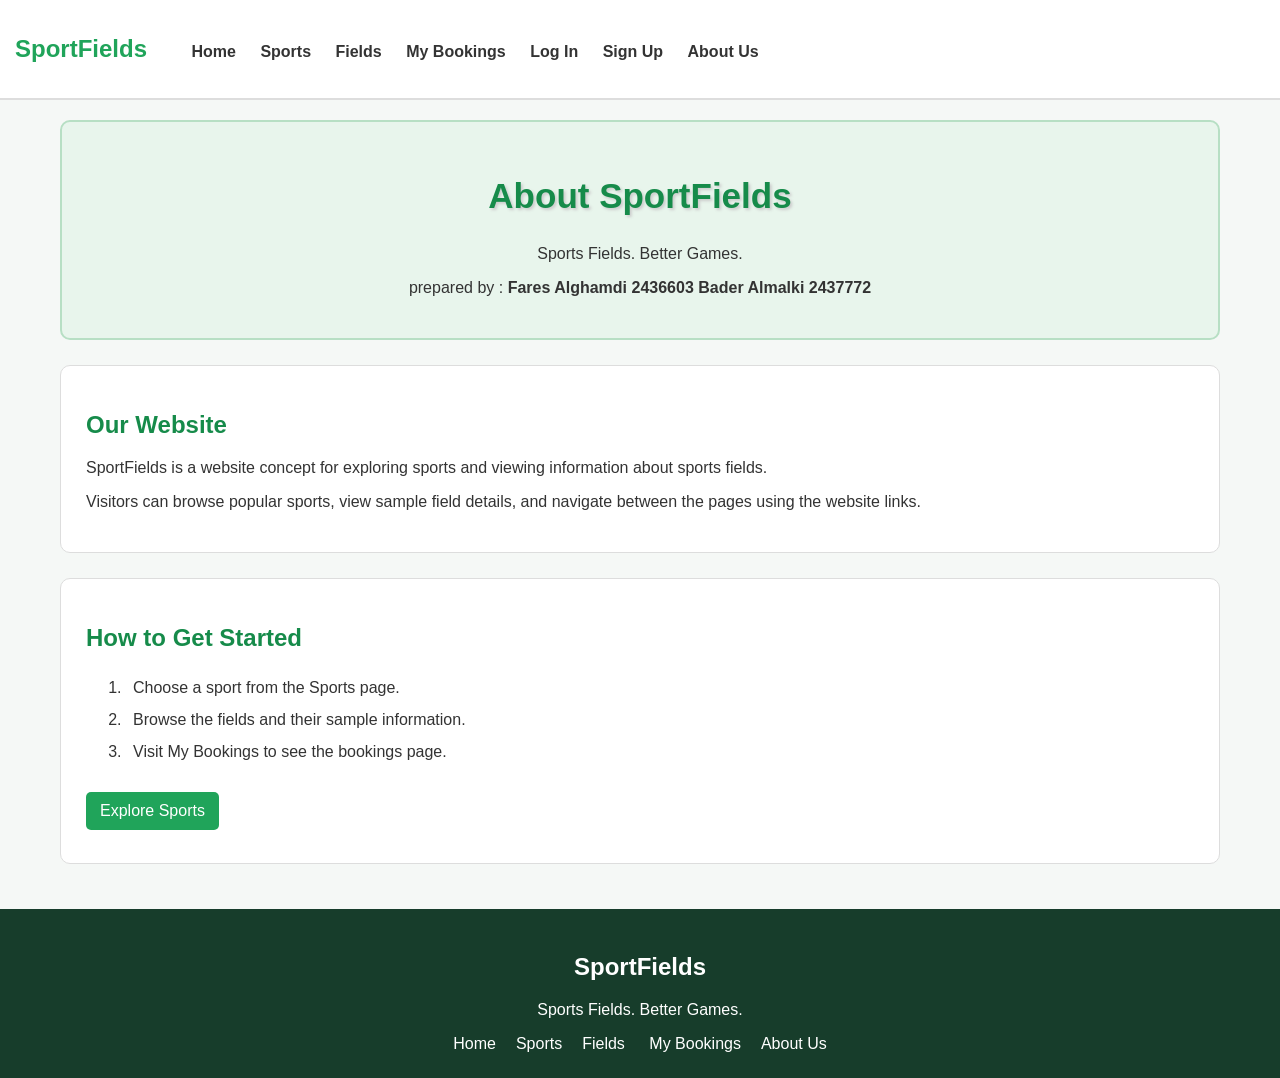
==== about.html @ c270b86d "Add files via upload" ====
<!DOCTYPE html>
<html lang="en">
<head>
    <meta charset="UTF-8">
    <meta name="viewport" content="width=device-width, initial-scale=1.0">
    <title>About Us | SportFields</title>
    <link rel="stylesheet" type="text/css" href="style.css">
    <link rel="stylesheet" type="text/css" href="pages.css">
</head>
<body>
<header>
    <nav>
        <h2>SportFields</h2>
        <a href="index.html">Home</a>
        <a href="sports.html">Sports</a>
        <a href="fields.html">Fields</a>
        <a href="bookings.html">My Bookings</a>
        <a href="login.html">Log In</a>
        <a href="signup.html">Sign Up</a>
        <a href="about.html">About Us</a>
    </nav>
</header>
<main class="page-main">
    <section class="page-intro">
        <h1>About SportFields</h1>
        <p>Sports Fields. Better Games.</p>
        <p>prepared by : <strong>Fares Alghamdi 2436603</strong> <strong>Bader Almalki 2437772</strong></p>
    </section>
    <section>
        <h2>Our Website</h2>
        <p>SportFields is a website concept for exploring sports and viewing information about sports fields.</p>
        <p>Visitors can browse popular sports, view sample field details, and navigate between the pages using the website links.</p>
    </section>
    <section>
        <h2>How to Get Started</h2>
        <ol>
            <li>Choose a sport from the Sports page.</li>
            <li>Browse the fields and their sample information.</li>
            <li>Visit My Bookings to see the bookings page.</li>
        </ol>
        <a class="button-link" href="sports.html">Explore Sports</a>
    </section>
</main>
<footer>
    <h2>SportFields</h2>
    <p>Sports Fields. Better Games.</p>
    <nav>
        <a href="index.html">Home</a><a href="sports.html">Sports</a><a href="fields.html">Fields</a>
        <a href="bookings.html">My Bookings</a><a href="about.html">About Us</a>
    </nav>
</footer>
</body>
</html>
---- style.css ----
/* General Style */

* {
    box-sizing: border-box;
}

body {
    font-family: Arial, sans-serif;
    background-color: #f5f8f6;
    color: #333333;
    margin: 0;
    padding: 0;
}


/* Header and Menu */

header {
    background-color: #ffffff;
    padding: 15px;
    border-bottom: 2px solid #dddddd;
    position: relative;
    z-index: 10;
}

header h2 {
    color: #20a45a;
    display: inline-block;
    margin-right: 30px;
}

header nav a {
    color: #333333;
    text-decoration: none;
    padding: 10px;
    font-weight: bold;
}

header nav a:hover {
    color: #20a45a;
    background-color: #e8f5ec;
}


/* Main Sections */

main {
    padding: 20px;
}

section {
    background-color: #ffffff;
    margin-bottom: 25px;
    padding: 25px;
    border: 1px solid #dddddd;
    border-radius: 10px;
}


/* Headings */

h1 {
    color: #168b4a;
    font-size: 35px;
    text-shadow: 2px 2px 3px #cccccc;
}

h2 {
    color: #168b4a;
}

h3 {
    color: #26764b;
}


/* Hero Section */

main > section:first-of-type {
    background-color: #e8f5ec;
    border: 2px solid #b7dfc4;
    text-align: center;
}

main > section:first-of-type img {
    border: 3px solid #20a45a;
    border-radius: 10px;
    box-shadow: 3px 3px 8px #999999;
}


/* Search Form */

form {
    padding: 15px;
    background-color: #f0f7f2;
    border: 1px solid #c9dfce;
    border-radius: 8px;
}

label {
    font-weight: bold;
    color: #26764b;
}

input, select {
    padding: 8px;
    margin: 5px;
    border: 1px solid #aaaaaa;
    border-radius: 5px;
}

button {
    background-color: #20a45a;
    color: white;
    padding: 10px 18px;
    border: none;
    border-radius: 5px;
    cursor: pointer;
}

button:hover {
    background-color: #168b4a;
}


/* Popular Sports */

#popularSports li {
    padding: 8px;
    margin: 5px;
    background-color: #edf7f0;
    border: 1px solid #c9dfce;
    border-radius: 5px;
}


/* Featured Fields */

#featuredFields article {
    display: inline-block;
    width: 30%;
    vertical-align: top;
    margin: 10px;
    padding: 15px;
    background-color: #ffffff;
    border: 1px solid #cccccc;
    border-radius: 10px;
    box-shadow: 3px 3px 8px #cccccc;
    position: relative;
}

#featuredFields article img {
    width: 100%;
    height: 180px;
    border-radius: 8px;
    border: 2px solid #dddddd;
}

#featuredFields article h3 {
    color: #168b4a;
}

#featuredFields article a {
    display: inline-block;
    background-color: #20a45a;
    color: white;
    text-decoration: none;
    padding: 10px;
    border-radius: 5px;
}

#featuredFields article a:hover {
    background-color: #168b4a;
}


/* Price Table */

table {
    width: 100%;
    border-collapse: collapse;
    background-color: #ffffff;
}

th {
    background-color: #20a45a;
    color: white;
    padding: 12px;
}

td {
    padding: 10px;
    text-align: center;
    border: 1px solid #cccccc;
}

tr:hover {
    background-color: #e8f5ec;
}


/* How It Works */

#howItWorks article {
    display: inline-block;
    width: 30%;
    margin: 10px;
    padding: 15px;
    background-color: #edf7f0;
    border: 1px solid #c9dfce;
    border-radius: 8px;
}


/* Website Features */

main > section:last-of-type article {
    display: inline-block;
    width: 30%;
    margin: 10px;
    padding: 15px;
    background-color: #edf7f0;
    border: 1px solid #c9dfce;
    border-radius: 8px;
}


/* Internal Page Links */

main nav a {
    display: inline-block;
    color: #168b4a;
    text-decoration: none;
    padding: 10px;
    font-weight: bold;
}

main nav a:hover {
    background-color: #e8f5ec;
}


/* Footer */

footer {
    background-color: #173d2b;
    color: white;
    padding: 25px;
    text-align: center;
}

footer h2 {
    color: white;
}

footer nav a {
    color: white;
    text-decoration: none;
    padding: 10px;
}

footer nav a:hover {
    color: #8ee0a9;
}

.field-lapel {
    position: absolute;
    top: 10px;
    left: 10px;
    background-color: #20a45a;
    color: white;
    z-index: 2;
    padding: 8px;
}
---- pages.css ----
/* Additional styles for the new pages; style.css remains unchanged. */
.page-main {
    max-width: 1200px;
    margin: 0 auto;
}
.narrow-main {
    max-width: 760px;
}
.page-intro {
    background-color: #e8f5ec;
    border: 2px solid #b7dfc4;
    text-align: center;
}
.card-grid {
    display: block;
    text-align: center;
}
.page-card {
    display: inline-block;
    width: 30%;
    min-width: 240px;
    vertical-align: top;
    text-align: left;
    margin: 10px;
    padding: 15px;
    background-color: #ffffff;
    border: 1px solid #cccccc;
    border-radius: 10px;
    box-shadow: 3px 3px 8px #cccccc;
}
.page-card img {
    width: 100%;
    height: 180px;
    object-fit: cover;
    border: 2px solid #dddddd;
    border-radius: 8px;
}
.text-card {
    min-height: 190px;
}
.button-link {
    display: inline-block;
    margin: 8px 0;
    padding: 10px 14px;
    background-color: #20a45a;
    color: #ffffff;
    border-radius: 5px;
    text-decoration: none;
}
.button-link:hover {
    background-color: #168b4a;
}
.full-width {
    width: 100%;
    max-width: 100%;
    margin-left: 0;
}
.notice {
    padding: 12px;
    background-color: #f0f7f2;
    border-left: 4px solid #20a45a;
}
main ol li {
    padding: 7px;
}
@media screen and (max-width: 700px) {
    .page-card {
        width: 90%;
    }
    header nav a {
        display: inline-block;
    }
}
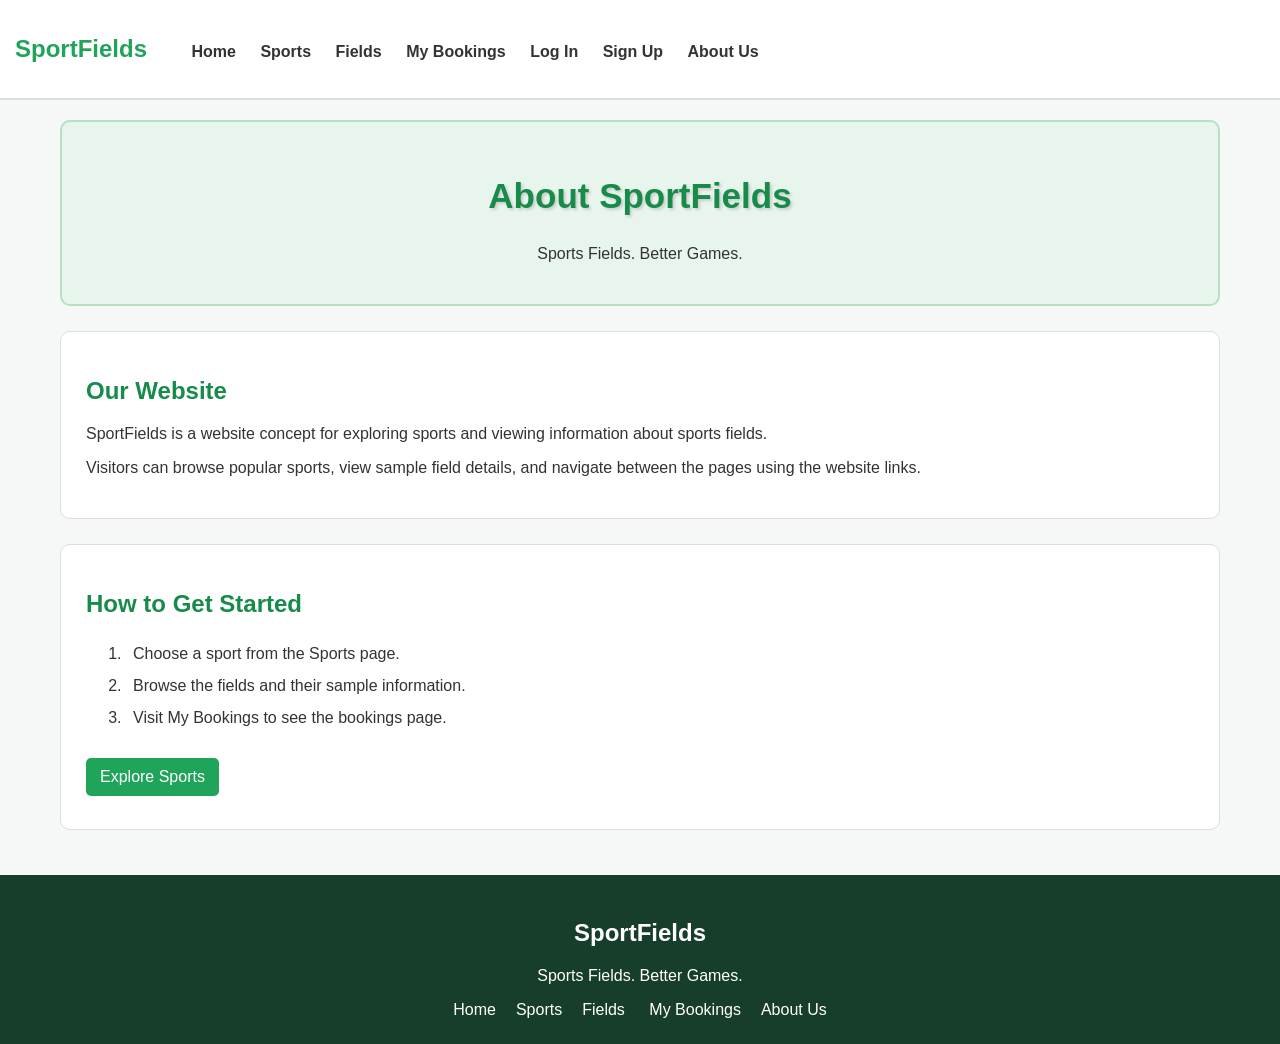
==== commit 77a7a97e: "Add files via upload" ====
--- a/about.html
+++ b/about.html
@@ -8,6 +8,7 @@
     <link rel="stylesheet" type="text/css" href="pages.css">
 </head>
 <body>
+
 <header>
     <nav>
         <h2>SportFields</h2>
@@ -20,17 +21,20 @@
         <a href="about.html">About Us</a>
     </nav>
 </header>
+
 <main class="page-main">
+
     <section class="page-intro">
         <h1>About SportFields</h1>
         <p>Sports Fields. Better Games.</p>
-        <p>prepared by : <strong>Fares Alghamdi 2436603</strong> <strong>Bader Almalki 2437772</strong></p>
     </section>
+
     <section>
         <h2>Our Website</h2>
         <p>SportFields is a website concept for exploring sports and viewing information about sports fields.</p>
         <p>Visitors can browse popular sports, view sample field details, and navigate between the pages using the website links.</p>
     </section>
+
     <section>
         <h2>How to Get Started</h2>
         <ol>
@@ -40,7 +44,9 @@
         </ol>
         <a class="button-link" href="sports.html">Explore Sports</a>
     </section>
+
 </main>
+
 <footer>
     <h2>SportFields</h2>
     <p>Sports Fields. Better Games.</p>
@@ -49,5 +55,6 @@
         <a href="bookings.html">My Bookings</a><a href="about.html">About Us</a>
     </nav>
 </footer>
+
 </body>
 </html>
--- a/pages.css
+++ b/pages.css
@@ -1,20 +1,23 @@
-/* Additional styles for the new pages; style.css remains unchanged. */
 .page-main {
     max-width: 1200px;
     margin: 0 auto;
 }
+
 .narrow-main {
     max-width: 760px;
 }
+
 .page-intro {
     background-color: #e8f5ec;
     border: 2px solid #b7dfc4;
     text-align: center;
 }
+
 .card-grid {
     display: block;
     text-align: center;
 }
+
 .page-card {
     display: inline-block;
     width: 30%;
@@ -28,6 +31,7 @@
     border-radius: 10px;
     box-shadow: 3px 3px 8px #cccccc;
 }
+
 .page-card img {
     width: 100%;
     height: 180px;
@@ -35,9 +39,11 @@
     border: 2px solid #dddddd;
     border-radius: 8px;
 }
+
 .text-card {
     min-height: 190px;
 }
+
 .button-link {
     display: inline-block;
     margin: 8px 0;
@@ -47,22 +53,27 @@
     border-radius: 5px;
     text-decoration: none;
 }
+
 .button-link:hover {
     background-color: #168b4a;
 }
+
 .full-width {
     width: 100%;
     max-width: 100%;
     margin-left: 0;
 }
+
 .notice {
     padding: 12px;
     background-color: #f0f7f2;
     border-left: 4px solid #20a45a;
 }
+
 main ol li {
     padding: 7px;
 }
+
 @media screen and (max-width: 700px) {
     .page-card {
         width: 90%;
